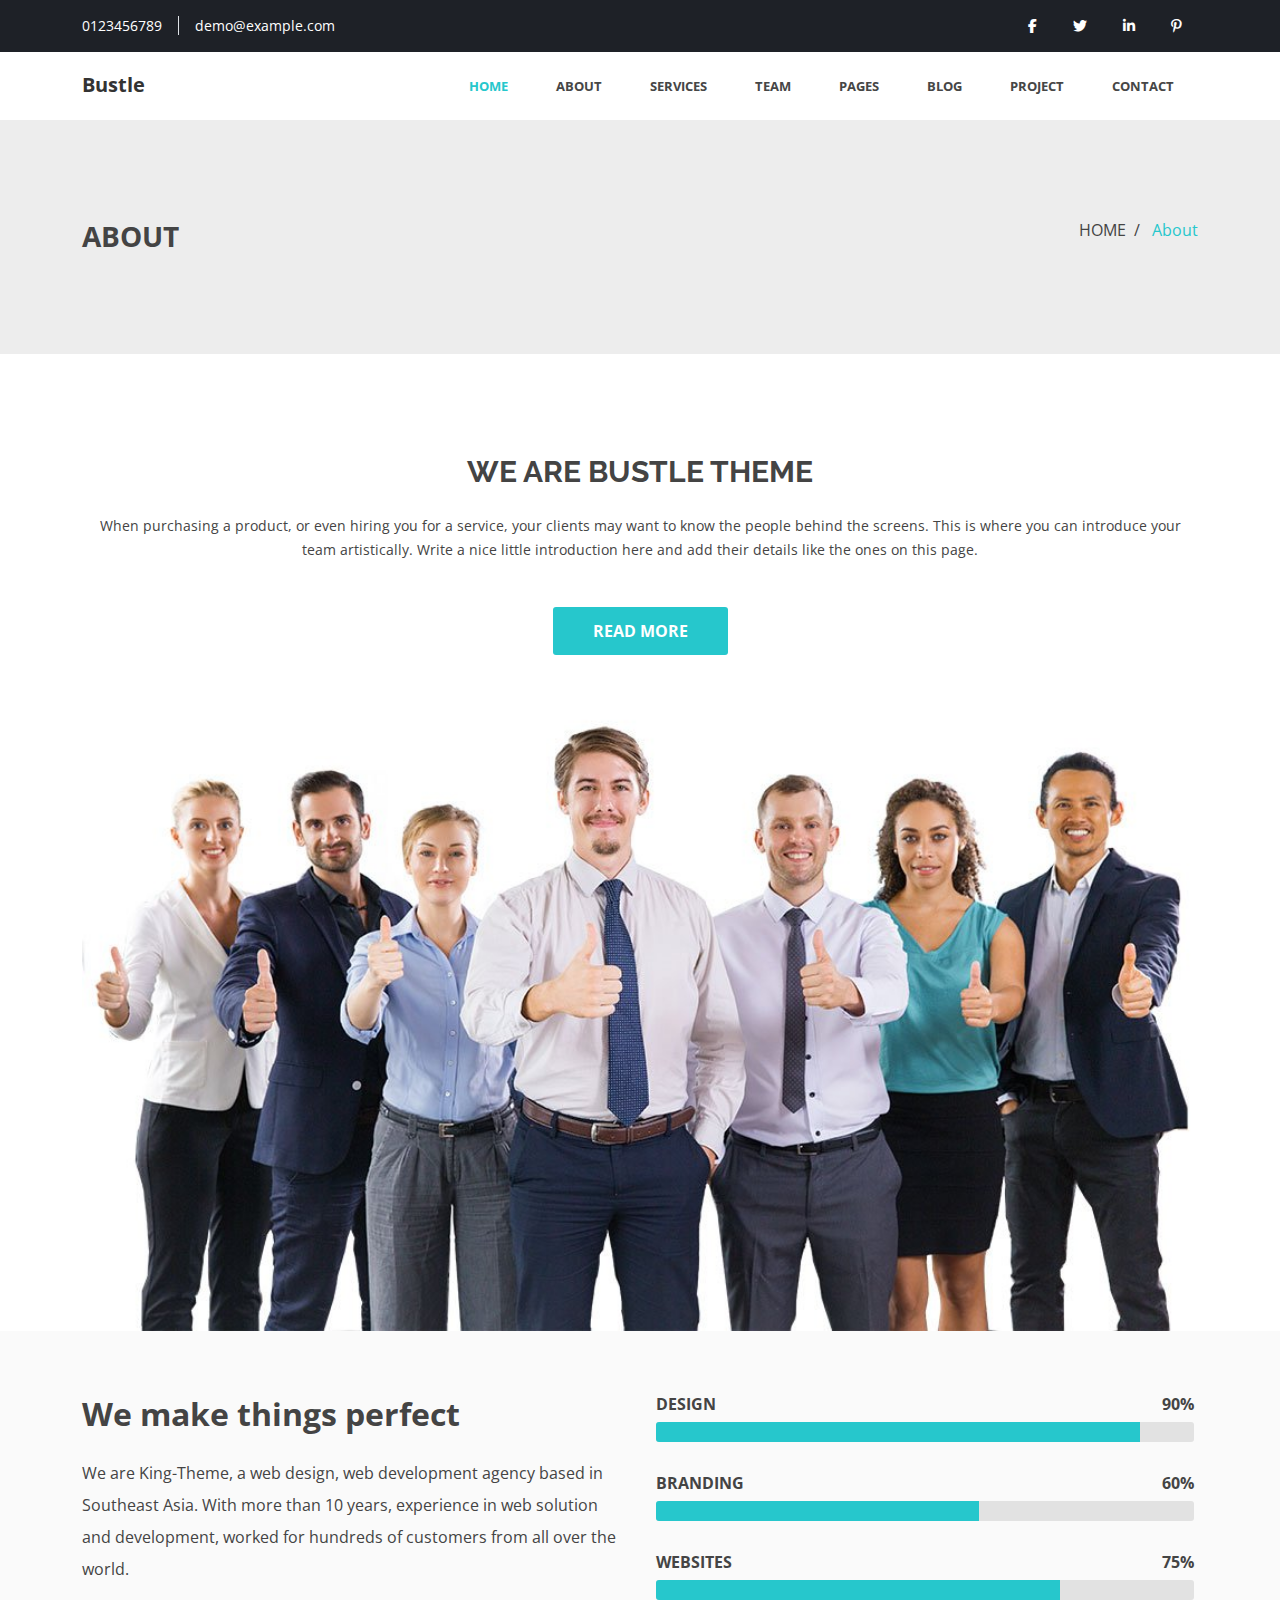
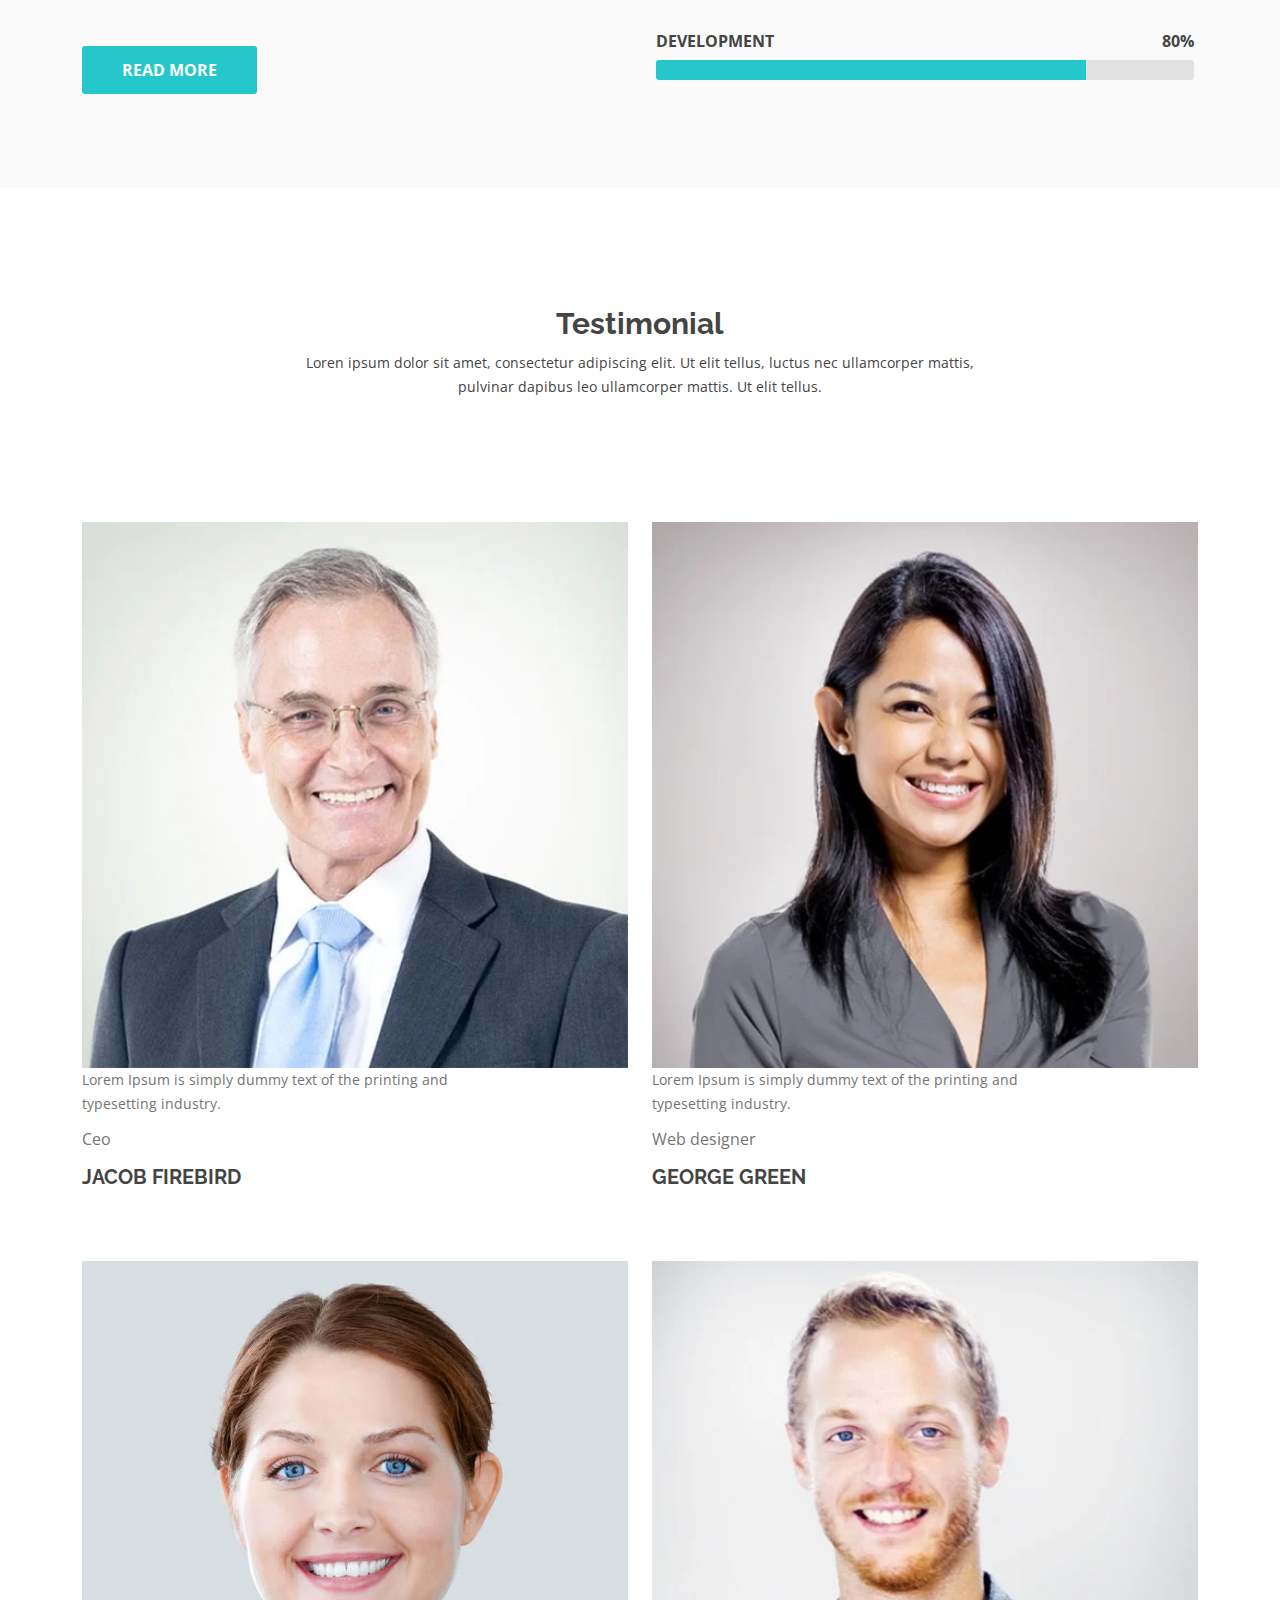
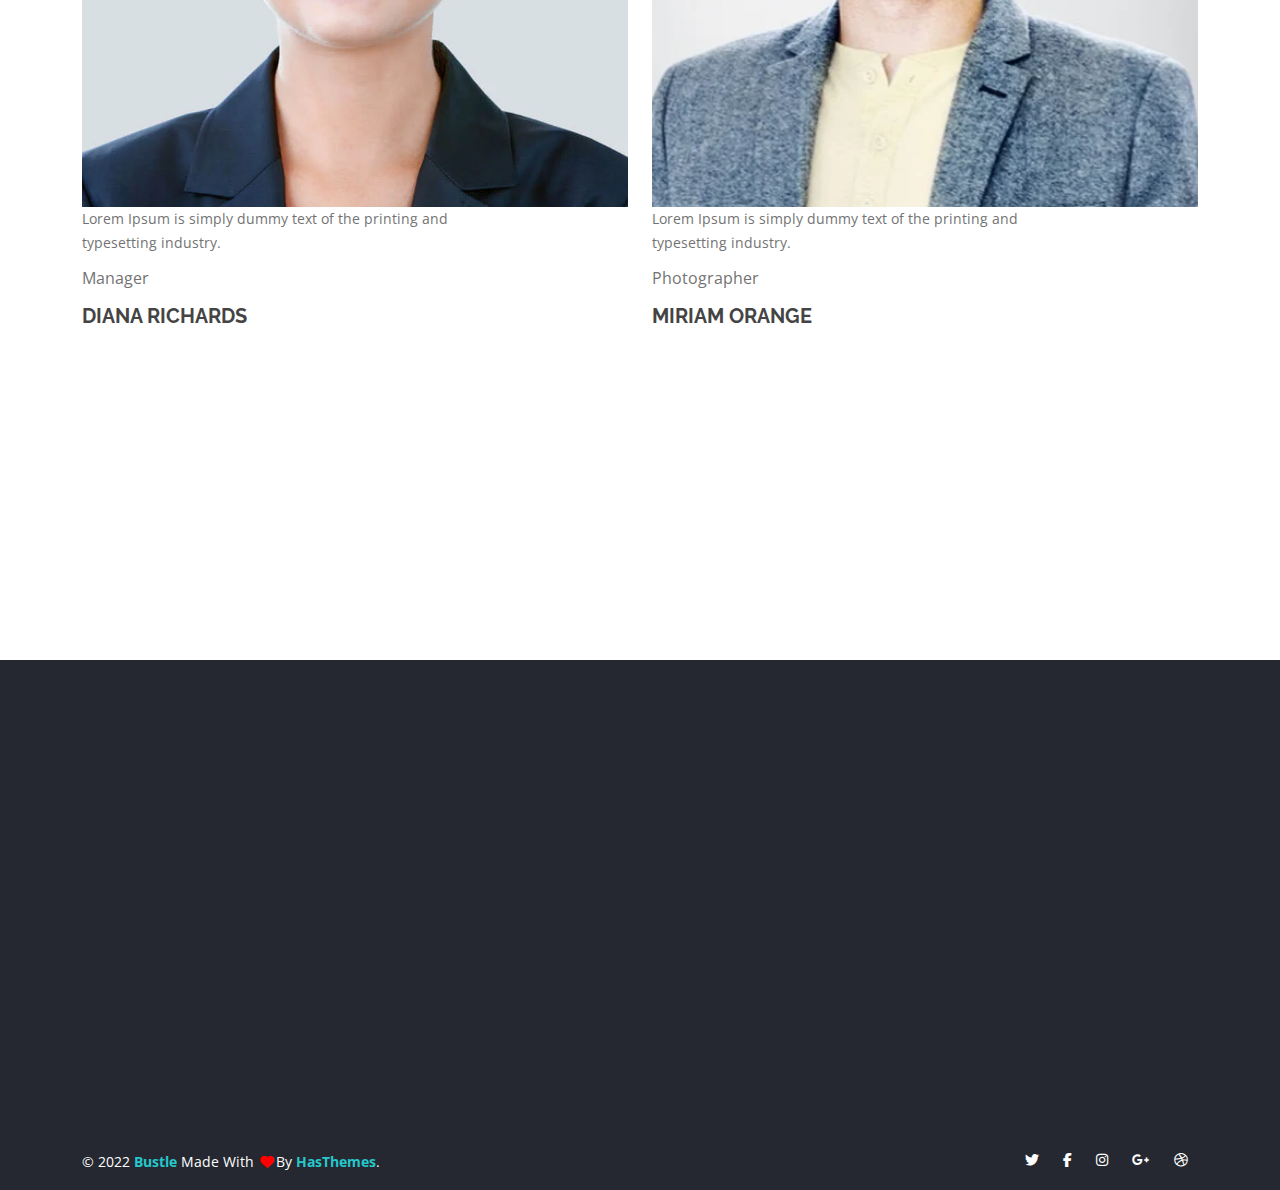
==== abotus.html @ 0d304a51 "project 2" ====
<!DOCTYPE html>
<html lang="en">

<head>
    <meta charset="UTF-8">
    <meta name="viewport" content="width=device-width, initial-scale=1.0">
    <title>About Us</title>

    <!-- https://htmldemo.net/bustle/index.html -->



    <!------------------------ bootstrap css------------------------ -->
    <link rel="stylesheet" href="css/bootstrap.min.css">

    <!-- ----------------------font awsome icon---------------------------- -->
    <link rel="stylesheet" href="css/all.min.css">

    <!------------------------ Custom css------------------------------ -->
    <link rel="stylesheet" href="css/style.css">
    <link rel="stylesheet" href="css/media.css">

    <!----------------------- Fancybox css ------------------------------>
    <link rel="stylesheet" href="css/jquery.fancybox.min.css">


    <!----------------------- Animate css ------------------------------>
    <link rel="stylesheet" href="css/animate.css">

    <!----------------------- Favicon icon ------------------------------>
    <link rel="icon" href="assets/favicon.webp">

    <!------------------------ owl carousel-------------------------- -->
    <link rel="stylesheet" href="css/owl.carousel.min.css">
    <link rel="stylesheet" href="css/owl.theme.default.min.css">


</head>

<body>

    <!-- /* --------------------------------- to top icon start-------------------------------------- */ -->

    <div class="to_top">
        <i class="fa-solid fa-arrow-up"></i>
    </div>

    <!-- /* --------------------------------- to top icon end-------------------------------------- */ -->


    <!------------------------------------------Header---------------------------------------------------->

    <div class="top_info p-3">
        <div class="container">
            <div class="row mb-0 color_text">

                <div class="col d-none d-md-block">
                    <div class="left_info">
                        <ul class="d-inline-flex m-0 p-0">
                            <li><a href="" class="border-end border-opacity-50 pe-3">0123456789</a></li>
                            <li><a href="" class="ps-3">demo@example.com</a></li>
                        </ul>
                    </div>
                </div>

                <div class="col text-md-end text-center ">
                    <div class="right_info">
                        <ul class=" m-0">
                            <li class="d-block">
                                <a href="" class="px-3"><i class="fa-brands fa-facebook-f"></i></a>
                                <a href="" class="px-3"><i class="fa-brands fa-twitter"></i></a>
                                <a href="" class="px-3"><i class="fa-brands fa-linkedin-in"></i></a>
                                <a href="" class="px-3"><i class="fa-brands fa-pinterest-p"></i></a>
                            </li>
                        </ul>
                    </div>
                </div>
            </div>
        </div>
    </div>

    <header class="sticky">
        <div class="container  position-relative ">
            <div class="row justify-content-between align-items-center">

                <div class="col">
                    <div class="logo"><a href="">Bustle</a></div>
                </div>

                <div class="col-auto">
                    <nav>
                        <ul class="d-flex m-0">
                            <li><a href="index.html" class="py-4 px-lg-4 d-md-block d-none px-md-2"
                                    style="color:#26c7cc;">HOME</a></li>
                            <li><a href="abotus.html" class="py-4 px-lg-4 d-md-block d-none px-md-2" id="sank">ABOUT</a>
                            </li>
                            <li><a href="SERVICES.html" class="py-4 px-lg-4 d-md-block d-none px-md-2">SERVICES</a></li>
                            <li><a href="team.html" class="py-4 px-lg-4 d-md-block d-none px-md-2">TEAM</a></li>
                            <li><a href="page.html" class="py-4 px-lg-4 d-md-block d-none px-md-2">PAGES</a></li>
                            <li><a href="blog.html" class="py-4 px-lg-4 d-md-block d-none px-md-2">BLOG</a></li>
                            <li><a href="project.html" class="py-4 px-lg-4 d-md-block d-none px-md-2">PROJECT</a></li>
                            <li><a href="contect.html" class="py-4 px-lg-4 d-md-block d-none px-md-2">CONTACT</a></li>
                        </ul>
                    </nav>
                </div>



                <div class="col-auto d-md-none my-3 ">

                    <div class="icon_header">
                        <i class="fa-solid fa-bars"></i>
                    </div>

                    <ul class="menu_header_sm">
                        <li><a href=""> HOME</a></li>
                        <li><a href="">ABOUT US</a></li>
                        <li><a href="">SERVICES</a></li>
                        <li><a href="">PROJECTS</a></li>
                        <li><a href="">BLOG</a></li>
                        <li><a href="">CONTACTS</a></li>
                    </ul>

                </div>

                <!-- 
                <div class="nav_sm_ds d-lg-none">
                    <div class="icon_header">
                        <i class="fa-solid fa-bars "></i>
                        
                    </div>
                    <ul class="menu_header">
                        <li><a href=""> HOME</a></li>
                        <li><a href="">ABOUT US</a></li>
                        <li><a href="">SERVICES</a></li>
                        <li><a href="">PROJECTS</a></li>
                        <li><a href="">BLOG</a></li>
                        <li><a href="">CONTACTS</a></li>
                    </ul>
                </div> -->

            </div>
        </div>
    </header>




    <!---------------------------------------Abou Us Start---------------------------------------------->

    <section class=" d-block page_name">
        <div class="container d-md-flex text-center justify-content-between">
            <h3 class="mb-0 fw-semibold ">ABOUT</h3>
            <div class="fs-6 mt-3 mt-md-0">
                <a href="index.html " class="me-2">HOME</a>/ <span class="ms-2 ">About</span>
            </div>
        </div>
    </section>


    <!---------------------------------------Abou Us End------------------------------------------------>


    <!---------------------------------------WE ARE BUSTLE THEME Start---------------------------------->

    <section class="spaser d-block">


        <div class="container text-center heading mb-0">
            <div>
                <h1 class="heading titel_h2 mb-4 ">WE ARE BUSTLE THEME</h1>
                <p class="mx-auto margin_bottom mb-0">When purchasing a product, or even hiring you for a service, your
                    clients may want to know the people behind the screens. This is where you can introduce your team
                    artistically. Write a nice little introduction here and add their details like the ones on this
                    page.
                </p>
                <a href="" class="button d-inline-block">READ MORE</a>
            </div>

            <div>
                <img src="assets/35.jpg" alt="" width="100%">
            </div>
        </div>

        <div class="bg_color">

            <div class=" container py-5 ">
                <div class="row my-3">
                    <div class="col-md-6 ">
                        <h2 class="fw-bold mb-4 ">We make things perfect</h2>
                        <p class="fs-6 lh-lg   ">We are King-Theme, a web design, web development agency based
                            in Southeast
                            Asia.
                            With more than 10 years, experience in web solution and development, worked for hundreds of
                            customers from all over the world.
                        </p>
                        <a href="" class="button d-inline-block">READ MORE</a>
                    </div>

                    <div class="col-md-6 px-3">
                        <div>
                            <div class="d-flex justify-content-between font-family ">
                                <h6 class="fw-semibold">DESIGN </h6>
                                <h6 class="fw-semibold">90% </h6>
                            </div>
                            <div>
                                <div class="progress">
                                    <div class="progress_bar" role="progress" aria-valuenow="90" aria-valuemin="0"
                                        aria-valuemax="100" style="width: 90%;"></div>
                                </div>
                            </div>
                        </div>
                        <div>
                            <div class="d-flex justify-content-between font-family ">
                                <h6 class="fw-semibold">BRANDING </h6>
                                <h6 class="fw-semibold">60% </h6>
                            </div>
                            <div>
                                <div class="progress">
                                    <div class="progress_bar" role="progress" aria-valuenow="60" aria-valuemin="0"
                                        aria-valuemax="100" style="width: 60%;"></div>
                                </div>
                            </div>
                        </div>

                        <div>
                            <div class="d-flex justify-content-between font-family ">
                                <h6 class="fw-semibold">WEBSITES </h6>
                                <h6 class="fw-semibold">75% </h6>
                            </div>
                            <div>
                                <div class="progress">
                                    <div class="progress_bar" role="progress" aria-valuenow="75" aria-valuemin="0"
                                        aria-valuemax="100" style="width: 75%;"></div>
                                </div>
                            </div>
                        </div>

                        <div>
                            <div class="d-flex justify-content-between font-family">
                                <h6 class="fw-semibold">DEVELOPMENT </h6>
                                <h6 class="fw-semibold">80% </h6>
                            </div>
                            <div>
                                <div class="progress">
                                    <div class="progress_bar" role="progress" aria-valuenow="80" aria-valuemin="0"
                                        aria-valuemax="100" style="width: 80%;"></div>
                                </div>
                            </div>
                        </div>
                    </div>
                </div>
            </div>




        </div>

    </section>

    <!---------------------------------------WE ARE BUSTLE THEME End------------------------------------>











    <!---------------------------------------Testimonial Start----------------------------------------->

    <section class="py-5 d-block">


        <div class="container text-center heading">
            <div>
                <h1 class="heading titel_h2">Testimonial</h1>
                <p class="mx-auto margin_bottom">Loren ipsum dolor sit amet, consectetur adipiscing elit. Ut elit
                    tellus, luctus nec ullamcorper mattis,<br> pulvinar dapibus leo ullamcorper mattis. Ut elit tellus.
                </p>
            </div>

            <div class="row ">

                <div class="col-md-6 ">
                    <div class="mb-4 ">
                        <div class="img_flot">
                            <img src="assets/asset 19.webp" alt="" class=" flot-start">
                        </div>
                        <div class=" text-start">
                            <p class="mb-0 opacity-75 mt-5 d-block">Lorem Ipsum is simply dummy text of the printing and
                                <br> typesetting industry.
                            </p>
                            <span class="fs-6 fw-medium opacity-75 ">Ceo</span>
                            <h4>JACOB FIREBIRD</h4>
                        </div>
                    </div>
                </div>
                <div class="col-md-6 ">
                    <div class="mb-4 ">
                        <div class="img_flot">
                            <img src="assets/asset 20.webp" alt="" class=" flot-start">
                        </div>
                        <div class=" text-start">
                            <p class="mb-0 opacity-75 mt-5 d-block">Lorem Ipsum is simply dummy text of the printing and
                                <br> typesetting industry.
                            </p>
                            <span class="fs-6 fw-medium opacity-75 ">Web designer</span>
                            <h4>GEORGE GREEN</h4>
                        </div>
                    </div>
                </div>
                <div class="col-md-6 ">
                    <div class="mb-4 ">
                        <div class="img_flot">
                            <img src="assets/asset 21.webp" alt="" class=" flot-start">
                        </div>
                        <div class=" text-start">
                            <p class="mb-0 opacity-75 mt-5 d-block">Lorem Ipsum is simply dummy text of the printing and
                                <br>typesetting industry.
                            </p>
                            <span class="fs-6 fw-medium opacity-75">Manager</span>
                            <h4>DIANA RICHARDS</h4>
                        </div>
                    </div>
                </div>
                <div class="col-md-6 ">
                    <div class="mb-4 ">
                        <div class="img_flot">
                            <img src="assets/asset 22.webp" alt="" class=" flot-start">
                        </div>
                        <div class=" text-start">
                            <p class="mb-0 opacity-75 mt-5 d-block">Lorem Ipsum is simply dummy text of the printing and
                                <br> typesetting industry.
                            </p>
                            <span class="fs-6 fw-medium opacity-75">Photographer</span>
                            <h4>MIRIAM ORANGE</h4>
                        </div>
                    </div>
                </div>

            </div>
        </div>

    </section>

    <!-- -----------------------------------Testimonial End------------------------------------- -->






    <!-- -----------------------------------Slider Start----------------------------------- -->

    <section class="spaser d-block bg_color wow slideInLeft">
        <div class="container text-center ">
            <div class="">
                <div class="owl-carousel " id="slide_2">
                    <div class="testimonial_slider">
                        <a href="">
                            <img src="assets/asset 27.webp" alt="">
                        </a>
                    </div>
                    <div class="testimonial_slider">
                        <a href="">
                            <img src="assets/asset 28.webp" alt="">
                        </a>
                    </div>
                    <div class="testimonial_slider">
                        <a href="">
                            <img src="assets/asset 27.webp" alt="">
                        </a>
                    </div>
                    <div class="testimonial_slider">
                        <a href="">
                            <img src="assets/asset 26.webp" alt="">
                        </a>
                    </div>
                    <div class="testimonial_slider">
                        <a href="">
                            <img src="assets/asset 27.webp" alt="">
                        </a>
                    </div>
                    <div class="testimonial_slider">
                        <a href="">
                            <img src="assets/asset 26.webp" alt="">
                        </a>
                    </div>
                </div>
            </div>
        </div>
    </section>

    <!-- -----------------------------------Slider End------------------------------------- -->

    <!-- -----------------------------------Footer Start----------------------------------- -->

    <section class="spaser footer_color">
        <div class="container">
            <div class="row">
                <div class="col-md-4 col-lg-3 wow fadeInUp" data-wow-duration="0.5s">
                    <div class="mb-4">
                        <a href=""><img src="assets/asset 29.webp" alt=""></a>
                    </div>
                    <p>
                        Lorem ipsum dolor sit amet, consectetuer adipiscing elit, sed diam nonummy nibh euismod
                        tincidunt ut laoreet dolore magna aliquam erat volutpat. Ut wisi enim ad minim veniam
                    </p>
                    <div class="d-flex mb-3">
                        <div class="icon_footer">
                            <i class="fa-brands fa-facebook-f"></i>
                        </div>
                        <div class="icon_footer">
                            <i class="fa-brands fa-google-plus-g"></i>
                        </div>
                        <div class="icon_footer">
                            <i class="fa-brands fa-twitter"></i>
                        </div>
                        <div class="icon_footer">
                            <i class="fa-solid fa-rss"></i>
                        </div>
                        <div class="icon_footer">
                            <i class="fa-brands fa-linkedin-in"></i>
                        </div>
                    </div>
                </div>

                <div class="col-md-4 col-lg-3 wow fadeInUp" data-wow-duration="1s">
                    <h4 class="mb-4 mt-0">CUSTOM LINKS</h4>
                    <ul class="text-start p-0 footer_ul">
                        <li><a href="">Home</a></li>
                        <li><a href="">My account</a></li>
                        <li><a href="">Checkout</a></li>
                        <li><a href="">Cart</a></li>
                        <li><a href="">Shop</a></li>
                        <li><a href="">Wishlist</a></li>
                    </ul>
                </div>

                <div class="col-md-4 col-lg-3 wow fadeInUp" data-wow-duration="1.5s">
                    <h4 class="mb-4 mt-0">CUSTOM LINKS</h4>
                    <div class="footer_item">
                        <div class="footer_img me-3">
                            <a href="">
                                <img src="assets/asset 30.webp" alt="">
                            </a>
                        </div>
                        <div class="footer-text">
                            <h6><a href="">Fiant Sollemnes</a></h6>
                            <p class="mb-1">Post Bya <a href="" class="opacity-25 ms-1">bustle</a></p>
                            <p class="mb-1">Mrs. Darling</p>
                        </div>
                    </div>
                    <div class="footer_item">
                        <div class="footer_img me-3">
                            <a href="">
                                <img src="assets/asset 31.webp" alt="">
                            </a>
                        </div>
                        <div class="footer-text">
                            <h6><a href="">Recent Posts</a></h6>
                            <p class="mb-1">Post Bya <a href="" class="opacity-25 ms-1">bustle</a></p>
                            <p class="mb-1">Lorem ipsum</p>
                        </div>
                    </div>
                </div>

                <div class="col-md-4 col-lg-3 wow fadeInUp" data-wow-duration="2s">
                    <h4 class="mb-4 mt-0">NEWSLETTER</h4>
                    <div>
                        <p>Lorem ipsum dolor sit amet, consectetuer adipiscing elit, sed diam nonummy nibh euismod
                            tincidunt ut laoreet dolore</p>
                        <form action="">
                            <label for="" class="fw-bold fs-lg mb-2">Email address:</label>
                            <input type="email" placeholder="your email address"
                                class="d-block w-100 p-3 rounded-2 mb-3">
                            <button class="sign_up"> SIGN <span class="snaket_1">UP</span></button>
                        </form>
                    </div>
                </div>

            </div>
        </div>
    </section>

    <section class="py-3 footer_color">
        <div class="footer_bottom">
            <div class="container">
                <div class="row ">
                    <div class="col-md-6 text-md-start text-center">
                        <p class="mb-0">© 2022 <b style="color: #26c7cc;">Bustle</b> Made With
                            <i class="fa-solid fa-heart" style="color: red; margin: 0px 2px;"></i>By
                            <a href=""><b style="color: #26c7cc;">HasThemes</b></a>.
                        </p>
                    </div>
                    <div class="col-md-6 text-md-end text-center">
                        <a href="" class="footer_bottom_icon"><i class="fa-brands fa-twitter"></i></a>
                        <a href="" class="footer_bottom_icon"><i class="fa-brands fa-facebook-f"></i></a>
                        <a href="" class="footer_bottom_icon"><i class="fa-brands fa-instagram"></i></a>
                        <a href="" class="footer_bottom_icon"><i class="fa-brands fa-google-plus-g"></i></a>
                        <a href="" class="footer_bottom_icon"><i class="fa-brands fa-dribbble"></i></a>
                    </div>
                </div>
            </div>
        </div>
    </section>

    <!-- -----------------------------------Footer End------------------------------------- -->








    <script src="js/jquery-3.7.1.min.js"></script>
    <script src="js/bootstrap.bundle.min.js"></script>
    <script src="js/wow.min.js"></script>

    <script src="js/owl.carousel.min.js"></script>

    <script src="js/jquery.fancybox.min.js"></script>




    <script>
        $(document).ready(function () {
            $("#slide_2").owlCarousel({

                margin: 15,
                loop: true,

                responsive: {
                    0: {
                        items: 1,

                    },
                    576: {
                        items: 2,


                    },
                    768: {
                        items: 3,
                    },
                    1000: {
                        items: 5,

                    }
                }

            });

            $("#owl-10 ").owlCarousel({
                margin: 0,
                loop: true,
                items: 1,
            });




            //  -----------------------end to top move-------------------------

            var btn = $('.to_top');

            $(window).scroll(function () {
                if ($(window).scrollTop() > 300) {
                    btn.addClass('show');
                } else {
                    btn.removeClass('show');
                }
            });

            btn.on('click', function (e) {
                e.preventDefault();
                $('html, body').animate({ scrollTop: 0 }, '300');
            });

            //  -----------------------end to top move-------------------------



            //    ------------------------slide fix start-----------------------         

            $(window).scroll(function () {
                var sticky = $('.sticky'),
                    scroll = $(window).scrollTop();

                if (scroll >= 100) {
                    sticky.addClass('fixed');
                }
                else {
                    sticky.removeClass('fixed');
                }
            });

            //    ------------------------slide fix end-----------------------    






            var a = 0;
            $(window).scroll(function () {
                var oTop = $("#counter-box").offset().top - window.innerHeight;
                if (a == 0 && $(window).scrollTop() > oTop) {
                    $(".counter").each(function () {
                        var $this = $(this),
                            countTo = $this.attr("data-number");
                        $({
                            countNum: $this.text()
                        }).animate(
                            {
                                countNum: countTo
                            },

                            {
                                duration: 850,
                                easing: "swing",
                                step: function () {
                                    //$this.text(Math.ceil(this.countNum));
                                    $this.text(
                                        Math.ceil(this.countNum).toLocaleString("en")
                                    );
                                },
                                complete: function () {
                                    $this.text(
                                        Math.ceil(this.countNum).toLocaleString("en")
                                    );
                                    //alert('finished');
                                }
                            }
                        );
                    });
                    a = 1;
                }
            });

            new WOW().init();


            // AOS.init();

            $("a.grouo_1").fancybox({
                'transitionIn': 'elastic',
                'transitionOut': 'elastic',
                'speedIn': 600,
                'speedOut': 200,
                'overlayShow': false
            });



            $(".menu_header_sm").slideUp("slow");
            $(".icon_header").click(function () {
                $(".menu_header_sm").slideToggle("slow");
                $(this).find('i').toggleClass('fa-bars fa-times');
            });




        });
    </script>








</body>

</html>
---- css/style.css ----
/* https://htmldemo.net/bustle/index.html */


/* open-sans-300 - latin */
@font-face {
  font-display: swap; /* Check https://developer.mozilla.org/en-US/docs/Web/CSS/@font-face/font-display for other options. */
  font-family: 'Open Sans';
  font-style: normal;
  font-weight: 300;
  src: url('../fonts/open-sans-v36-latin-300.woff2') format('woff2'); /* Chrome 36+, Opera 23+, Firefox 39+, Safari 12+, iOS 10+ */
}
/* open-sans-regular - latin */
@font-face {
  font-display: swap; /* Check https://developer.mozilla.org/en-US/docs/Web/CSS/@font-face/font-display for other options. */
  font-family: 'Open Sans';
  font-style: normal;
  font-weight: 400;
  src: url('../fonts/open-sans-v36-latin-regular.woff2') format('woff2'); /* Chrome 36+, Opera 23+, Firefox 39+, Safari 12+, iOS 10+ */
}
/* open-sans-700 - latin */
@font-face {
  font-display: swap; /* Check https://developer.mozilla.org/en-US/docs/Web/CSS/@font-face/font-display for other options. */
  font-family: 'Open Sans';
  font-style: normal;
  font-weight: 700;
  src: url('../fonts/open-sans-v36-latin-700.woff2') format('woff2'); /* Chrome 36+, Opera 23+, Firefox 39+, Safari 12+, iOS 10+ */
}

 /* raleway-100 - latin */
@font-face {
  font-display: swap; /* Check https://developer.mozilla.org/en-US/docs/Web/CSS/@font-face/font-display for other options. */
  font-family: 'Raleway';
  font-style: normal;
  font-weight: 100;
  src: url('../fonts/raleway-v29-latin-100.woff2') format('woff2'); /* Chrome 36+, Opera 23+, Firefox 39+, Safari 12+, iOS 10+ */
}
/* raleway-regular - latin */
@font-face {
  font-display: swap; /* Check https://developer.mozilla.org/en-US/docs/Web/CSS/@font-face/font-display for other options. */
  font-family: 'Raleway';
  font-style: normal;
  font-weight: 400;
  src: url('../fonts/raleway-v29-latin-regular.woff2') format('woff2'); /* Chrome 36+, Opera 23+, Firefox 39+, Safari 12+, iOS 10+ */
}
/* raleway-700 - latin */
@font-face {
  font-display: swap; /* Check https://developer.mozilla.org/en-US/docs/Web/CSS/@font-face/font-display for other options. */
  font-family: 'Raleway';
  font-style: normal;
  font-weight: 700;
  src: url('../fonts/raleway-v29-latin-700.woff2') format('woff2'); /* Chrome 36+, Opera 23+, Firefox 39+, Safari 12+, iOS 10+ */
}


*{
  margin: 0;
  padding: 0;
}

:root{
  --open-sans:'Open Sans';
  --raleway:'Raleway';
  --color:#26c7cc;
  --white:#ffffff;
  --text-color:#444444;
}

.font-Raleway{
  font-family: 'Raleway';
}

ul{
  list-style: none;
}

a
{
  color: inherit;
  text-decoration: none;
}

h1{
  font-family: var(--raleway);
}
p{
  font-size: 14px;
  line-height: 24px;
  font-weight: normal;
}

body{
  font-family: var(--open-sans);
  font-weight: 300;
  color: var(--text-color);
  font-size: 14px;
  line-height: 20px;
  background-color: #ffffff;
  font-weight: 400;
  color: #444444;
}

.top_info{
  background-color: #1e2127!important;
  
}

.left_info ul li a:hover{
  color: var(--color);
  transition: 1s;
}

.right_info ul li a:hover{
  color: var(--color);
  transition: 1s;
}

header{
  color: #464646;
}

.titel_h3{
  font-size: 37px;
}

nav{
  font-weight: 900;
  font-size: 13px;
}

nav ul li a:hover{
  color: var(--color);
  transition: 0.5s;
}

.logo a{
  font-size: 20px;
  font-weight: 700;
  color: #333333;
}

.spaser{
  padding: 100px 0px 70px 0px ;
}

.color_text{
  color: #ffffff;
}

.margin_bottom{
  margin-bottom: 75px;
}

.bg_color{
  background-color: #fafafa;
}


.button{
  background-color: var(--color);
  padding: 14px 40px;
  font-size: 16px;
  font-weight: 600;
  transition: all 0.3s ease 0s;
  margin: 45px 0px 30px 0px;
  border-radius: 3px;
  color: var(--white);
     &:hover{
        background-color: var(--text-color);
        color: var(--white);
     }
}




 /*-------------------------------page name section Start-----------------------------------  */

.page_name{
  background-color: #ededed;
  padding: 100PX 15PX;
}

.page_name div span{
  color: var(--color);
}

.page_name div a:hover{
  color: var(--color);
  transition: 0.2s linear;
}

/*-------------------------------page name section End-----------------------------------  */



/* --------------------------------- to top icon start-------------------------------------- */


.to_top{
  position: fixed;
  bottom: 25px;
  right: 25px;
  height: 50px;
  width: 50px;
  background-color: var(--color);
  color: white;
  z-index: 999;
  border-radius: 50%;
  display: flex;
  align-items: center;
  justify-content: center;
  cursor: pointer;
  opacity: 0;
}

.to_top.show {
  opacity: 1;
  visibility: visible;
}

/* --------------------------------- to top icon end-------------------------------------- */


/* -------------------------------header section start------------------------------------------- */

.fixed {
  position: fixed;
  top:0; left:0;
  width: 100%; 
  background-color: #f7f9ff;
  z-index: 999;
  box-shadow: 0 5px 10px rgba(0, 0, 0, 0.1);
  transition: .3s;
}


.menu_header_sm{
  position: absolute;
  /* top: 60px; */
  left: 0;
  width: 100%;
  z-index: 999;
  background-color: #fff;
}
 
.menu_header_sm li{
  padding: 10px 10px;
}
 

 


/* -------------------------------header section end--------------------------------------------- */



/* ----------------------------Slider Section Start-------------------------------- */

.slider{
  background-image: url(../assets/asset\ 32.webp);
  height: 100vh;  
  background-size: cover;
  background-position: center;
  position: relative;
  
}

.slider::before{
  content: "";
  position: absolute;
  top: 0;
  left: 0;
  height: 100%;
  width: 100%;
  background-color: rgba(0,0, 0, 0.45);
  /* padding: 250px 0px; */
  z-index: 0;
}

.slider_conatine{
  position: absolute;
  top: 55%;
  left: 50%;
  transform: translate(-50%, -50%);
  z-index: 1;
   width: 100%;
}

/* 
.slider_heading{
  align-items: end;

  justify-content: space-around;
  flex-direction: column-reverse;
  align-items: ;
  
} */


.get_btn{
  padding: 12px 45px;
  background-color: #26c7cc;
  display: inline-block;
  border-radius: 40px;
  font-size: 16px;
  margin-top: 15px;

}

/* ----------------------------Slider Section End-------------------------------- */


/* ----------------------------Who We Are Section Start-------------------------------- */

.heading{
  font-size: 50px;
  font-weight: 800;
  margin-bottom: 9px;
}

.img_box_size{
  width: 40px;
}

.h2_small{
  margin: 22px 0px 16px;
  text-transform: uppercase;
  font-size: 18px;
  font-weight: 700;
}

/* ----------------------------Who We Are Section End-------------------------------- */

/* <!-- -----------------------------------Recent Works start----------------------------------- --> */

h4{
  font-size: 20px;
  font-weight: 700;
  margin-bottom: 13px;
  margin-top: 16px;
  font-family: var(--raleway);
}

/* <!-- -----------------------------------Recent Works end----------------------------------- --> */


/* <!-- -----------------------------------Meet Our Team Start----------------------------------- --> */

.card-icon{
  color: #686868;
}

.card-icon a{
  display: inline-block;
  width: 40px;
  height: 40px;
  background-color: #eeeeee;
  border-radius: 50%;
  margin: 0px 5px 24px;

}

.card-icon a i{
  font-size: 20px;
 line-height: 0px;
 
}

.meet_card{
  background-color: #ffffff;
  transition: .3s ease;
}

.meet_card:hover{
  box-shadow: 0px 4px 10px rgba(0,0, 0, 0.4);
  transform: translateY(-10px);
}

.card-icon a:hover{
  background-color: #26c7cc;
  color: #ffffff;
  transition: 0.2s;
}






/* <!-- -----------------------------------Meet Our Team End------------------------------------- --> */


/* <!-- -----------------------------------Testimonial Start------------------------------------- --> */


.img_flot img{
   float: left;
   width: 31%;
   padding-right: 20px;
}

.parallax::before{
  content: "";
  position: absolute;
  top: 0;
  left: 0;
  background-color:#fafafa;
  height: 100%;
  width: 100%;
  opacity: 0.7;
  z-index: 0;
}

.parallax{
  background-image: url(../assets/asset\ 34.webp);
  object-fit: cover;
  
  overflow: hidden;
  position: relative;
  background-attachment: fixed;
  padding: 80px 0px 70px 0px;
  background-position: center center;
  background-size: cover;
}

.testimonial_icon{
  font-size: 45px;
  color: #6d6d6d;
  margin-bottom: 11px
}

.counter{
  font-size: 50px;
  font-weight: bold;
  line-height: 50px;
  margin-bottom: 10px;
  color: #39434a;
}

/* <!-- -----------------------------------Testimonial End--------------------------------------- --> */

/* <!-- -----------------------------------Latest Blog Start----------------------------------- --> */

.blog_content{
  padding: 26px;
  box-shadow: 0 1px 4px 0 rgba(0, 0, 0, 0.14);
}
.blog_content h2 a{
  color: #272727;
  transition: 0.3s;
  font-size: 18px;
  font-weight: 700;
  font-family: var(--raleway);
}

.blog_content{
  font-size: 12px;
  color: #666666;
  font-weight: 400;
}

.latest_blog_img img{
  object-fit: cover;
  background-size: cover;
  width: 100%;
}

.latest_content p{
  font-size: 15px;
}

.blog_content h2 > a:hover{
   color: #26C7CC;
}

.latest_blog_img{
  position: relative;
}

.latest_blog_img a::before{
   content: "";
   width: 100%;
   height: 100%;
   position: absolute;
   top: 0;
   left: 0;
   background-color: #B3BCBE;
   transition: 0.3s;
   opacity: 0;
}

.latest_blog_img:hover a::before{
  opacity: 0.5;
}


/* -----------blog_page Start------------------- */

.blog_page_img:hover a::before{
  background-color: black;
  opacity: 0.4;
}

.blog_page_input{
  border: 2px solid rgba(47, 46, 46, 0.1);
  padding: 9px 12px;
  margin: 5px 0px 0px 0px;
  width: 100%;
 
}

.blog_page_a{
  background-color: var(--color);
  display: inline-block;
  padding: 10px 25px;
  font-size: 18px ;
  margin-left: -5px;
 font-weight: 600;
  position: absolute;
  bottom: 1px;
  right: 0;
  color: var(--white);
  transition: 0.3s linear ;
   &:hover{
    background-color: var(--text-color);
   }
}

.blog_right_a li{
   padding: 10px 0px;
   border-bottom: 1px solid rgba(128, 128, 128, 0.15);
}

.blog_right_a li a{
  display: block;
  transition: 0.1s ease-in;
    &:hover{
      color: var(--color);
    }
}

.blog_page_btn a{
    display: inline-block;
    padding: 7px 12px ;
    margin: 0px 7px 12px 0px;
    border: 1px solid rgba(128, 128, 128, 0.4);
    transition: 0.2s;
      &:hover{
       
        background-color: var(--color);
        color: var(--white);
      }
}

.blog_page_more_op{
  font-size: 16px;
  text-align: left;
  margin-top: 10px;
  margin-left: -12px;
}

.blog_page_more_op a{
  padding: 12px 15px!important;
  color: var(--color);
  border: 1px solid rgba(128, 128, 128, 0.4);
    &:hover{
      background-color: var(--color);
      color: var(--white);
    }
}

.blog_box1_bg_color{
  color: var(--white)!important;
  background-color: var(--color);
  cursor: no-drop;
}
/* ---------------------------------blog_page end-------------------------- */

/* <!-- -----------------------------------------------------------------------Latest Blog End------------------------------------------------------------------------------------ --> */


/* <!-- -----------------------------------------------------------------------Slider Start------------------------------------------------------------------------------ --> */

.testimonial_slider a{
  padding: 20px 35px;
  border: 1px solid #999999;

}

.testimonial_slider{
  display: flex;
  width: 100%;
  padding: 0px 20px;
  justify-content: center;
}


/* <!-- -----------------------------------Slider End------------------------------------- --> */


/* <!-- -----------------------------------Footer Start----------------------------------- --> */



.footer_color{
  background-color: #252830;
  color: #ffffff;
}

.icon_footer{
  width: 30PX;
  height: 30px;
  border: 1px solid #ffffff;
  border-radius: 50%;
  text-align: center;
  line-height: 30PX;
  transition: 0.3s;
  margin: 0px 5px;
}

.icon_footer:hover{
   color: #26C7CC;
   border-color: #26C7CC;
}

.footer_ul li{
  padding-bottom: 10px;
  border-bottom: 0.5px solid #666;
  margin: 0px 5px 10px 0px ;
}

.footer_ul li a:hover{
  color: #26C7CC;
  transition: 0.3s;
}

.footer_item{
  margin-bottom: 40px;
}

.footer-text h6 {
  font-size: 18px;
  font-weight: 700;
  margin-bottom: 5px;
  text-transform: capitalize;
}

.footer_img{
  float: left;
}

.footer_img a img{
  width: 80px;
}

input:focus{
  outline: none;
}

.sign_up{
  padding: 12px 40px ;
  font-weight: 900;
  background-color: #26C7CC;
  border-radius: 5px;
  color: #ffffff;
  letter-spacing: 1px;
  border: none;
  transition: 0.3s;

}

.sign_up:hover{
  background-color: #414349;
}

.footer_bottom_icon{
  padding: 0px 10px ;
  transition: 0.3s;
  color: #ffffff;
}

.footer_bottom_icon:hover{
  color: #26C7CC;
}

/* <!-- -----------------------------------Footer Eand----------------------------------- --> */


/* <!---------------------------------------WE ARE BUSTLE THEME Start----------------------------------> */

.progress{
  background-color: #E2E2E2;
  border-radius: 3px;
  height: 20px;
  margin-bottom: 32px;
}

.progress_bar{
  background-color: var(--color);
}

/* <!---------------------------------------WE ARE BUSTLE THEME End------------------------------------> */

/* <!-- -----------------------------------premiume card Start--------------------------------------------- --> */

.primeume_card{
  border: 1px solid hsl(180, 2%, 91%);
}

.primeume_card i{
  font-size: 80px;
  padding-bottom: 25px;
}

.primeume_card div span:nth-child(2){
  font-size: 64px;
  color: hsl(0, 0%, 20%);
  font-weight: semibold;
}
.primeume_card div span:nth-child(1){
  font-size: 28px;
  color: #999999;
}
.primeume_card div span:nth-child(3){
  font-size: 16px;
  color: #999999;
}
.primeume_card div {
  padding: 40px 0px 28px 0px ;
  background-color: hsl(0, 0%, 94%);
  transition: 0.3s ease-in-out;
}
.primeume_card:hover div{
  color: var(--white);
  background-color: var(--color);
}

.primeume_card:hover div>span{
  color: var(--white);
}

.primeume_card ul li{
  padding: 8px 0px;
  font-size: 14px;
  color: hsl(0, 0%, 60%);
}

.primeume_card a{
  padding: 13px 31px ;
  margin: 10px 0px 34px 0px ;
  background-color: hsl(0, 0%, 94%);
  display: inline-block;
  border-radius: 330px;
  font-weight: 700;
  font-size: 14px;
  transition: 0.3s all;
    &:hover{
      color: var(--white);
      background-color: var(--color);
    }
}

.bpremium_bg div{
  background-color: var(--color);
}
.bpremium_bg div span{
  color: var(--white)!important;
}


/* <!-- -----------------------------------premiume card End----------------------------------------------- --> */

/* -----------------------------------------Contect Page Start------------------------------------------------- */

/* <!-- -----------------------------------GET IN TOUCH  Start----------------------------------------------- --> */

.get_in_touch_card_main_section{
  background-color: #f5f5f5;
}

.get_in_touch_card div i{
   background-color: var(--color);
   color: var(--white);
   font-size: 35px;
   line-height: 80px;
   border-radius: 50%;
   height: 80px;
   width: 80px;
   transition: 0.2s;
}

.get_in_touch_card h2{
  font-size: 18px;
  font-weight: 600;
  margin: 20px 0px 15px 0px;
}

.get_in_touch_card:hover div i{
  color: var(--color);
  background-color: var(--white)!important;
  border: 1px solid var(--color);
}

/* <!-- -----------------------------------GET IN TOUCH End------------------------------------------------- --> */


/* <!-- -----------------------------------QUICK CONTACT Star------------------------------------------------- --> */

.quick_contect_page input{
  display: block;
  padding: 5px 2px 5px 10px;
  font-size: 12px;
  width: 100%;
  margin-bottom: 15px;
}

.quick_contect_page textarea{
  font-size: 12px;
  width: 100%;
}

.quick_contect_page div{
  background-color: var(--color);
  font-size: 15px ;
  margin-top: 15px;
  padding: 11px;
  border-radius: 3px;
  color: var(--white);
  transition: 0.3s;
    &:hover{
      background-color: var(--text-color);
    }
}

/* <!-- -----------------------------------QUICK CONTACT End-------------------------------------------------- --> */




/* -----------------------------------------Contect Page End--------------------------------------------------- */
---- css/media.css ----
@media only screen and  (min-width: 767px) {
    
    .titel_h2{
        font-size: 30px;
    }

    .top_slide_section p{
        width: 55% !important;
        font-size: 20px !important;
    }

    .img_flot img{
        float: left;
        width: 100%;
        padding-right: 0px;
     }
}
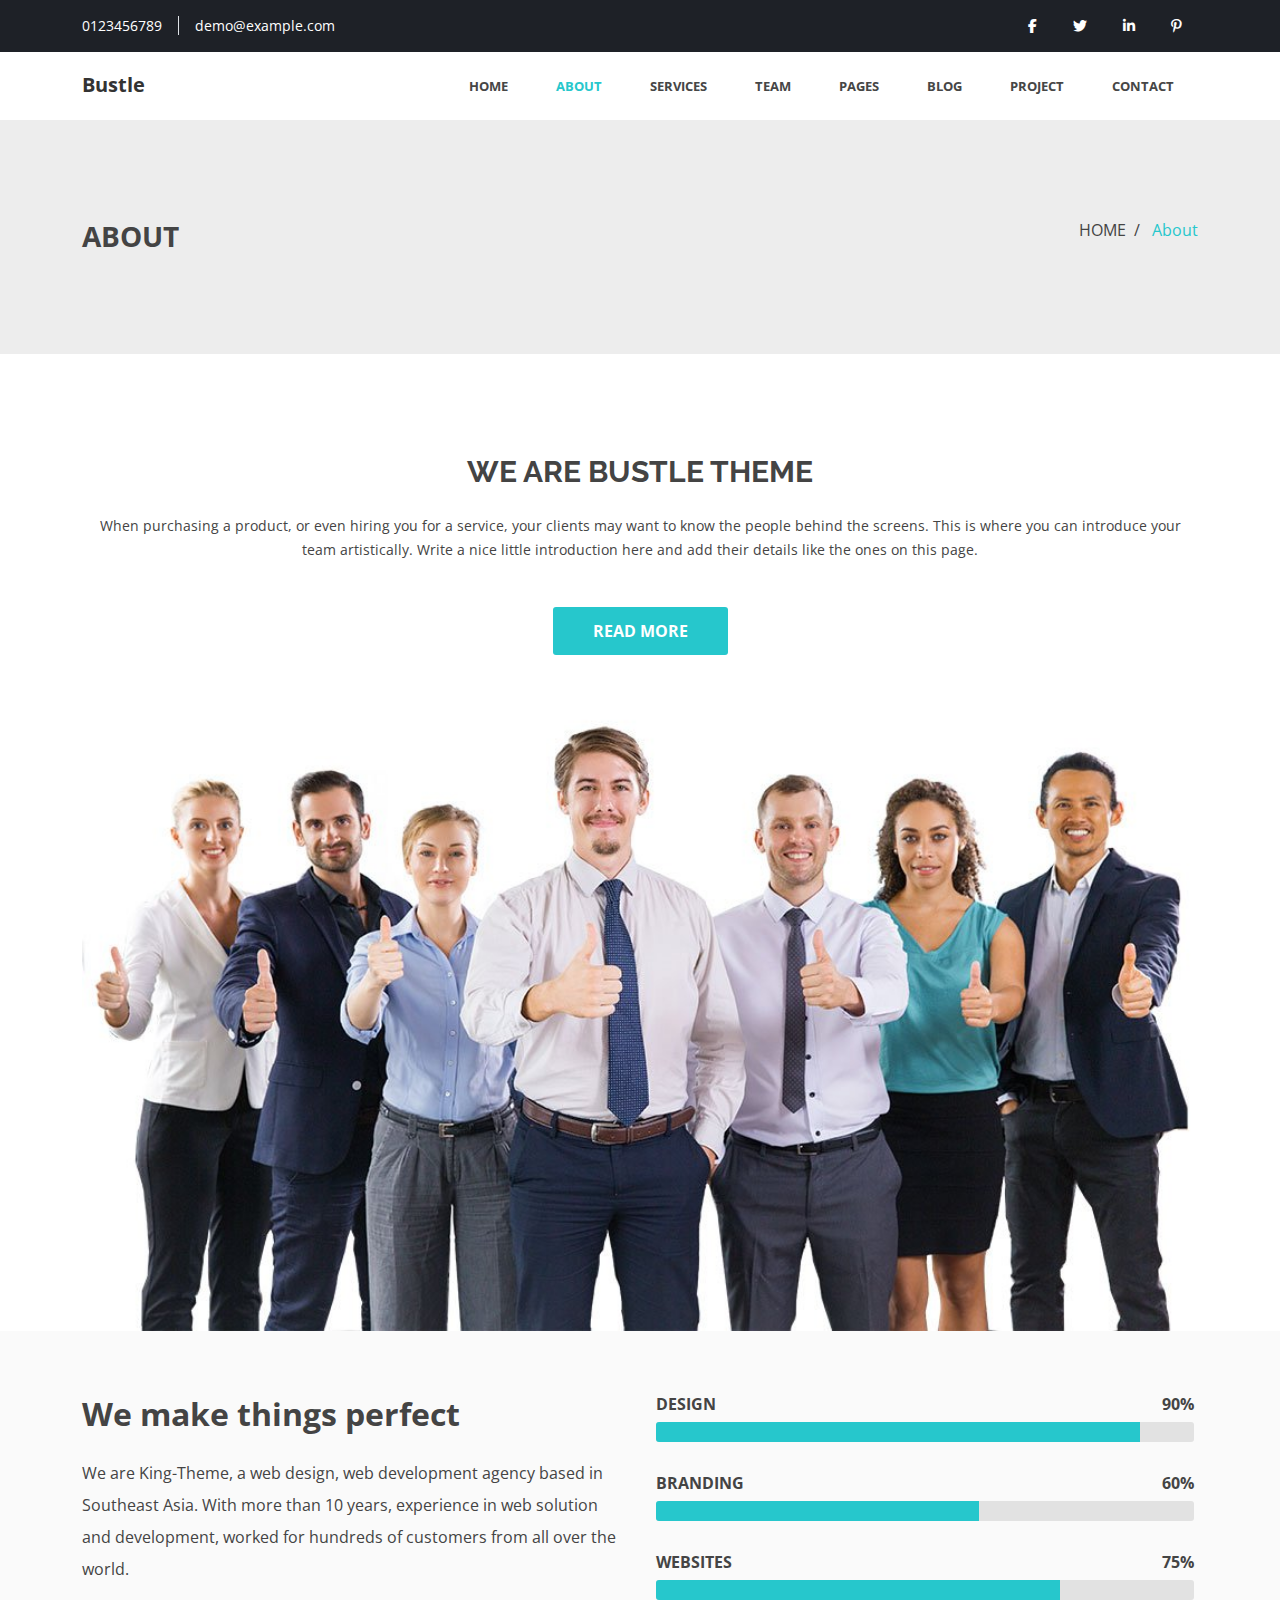
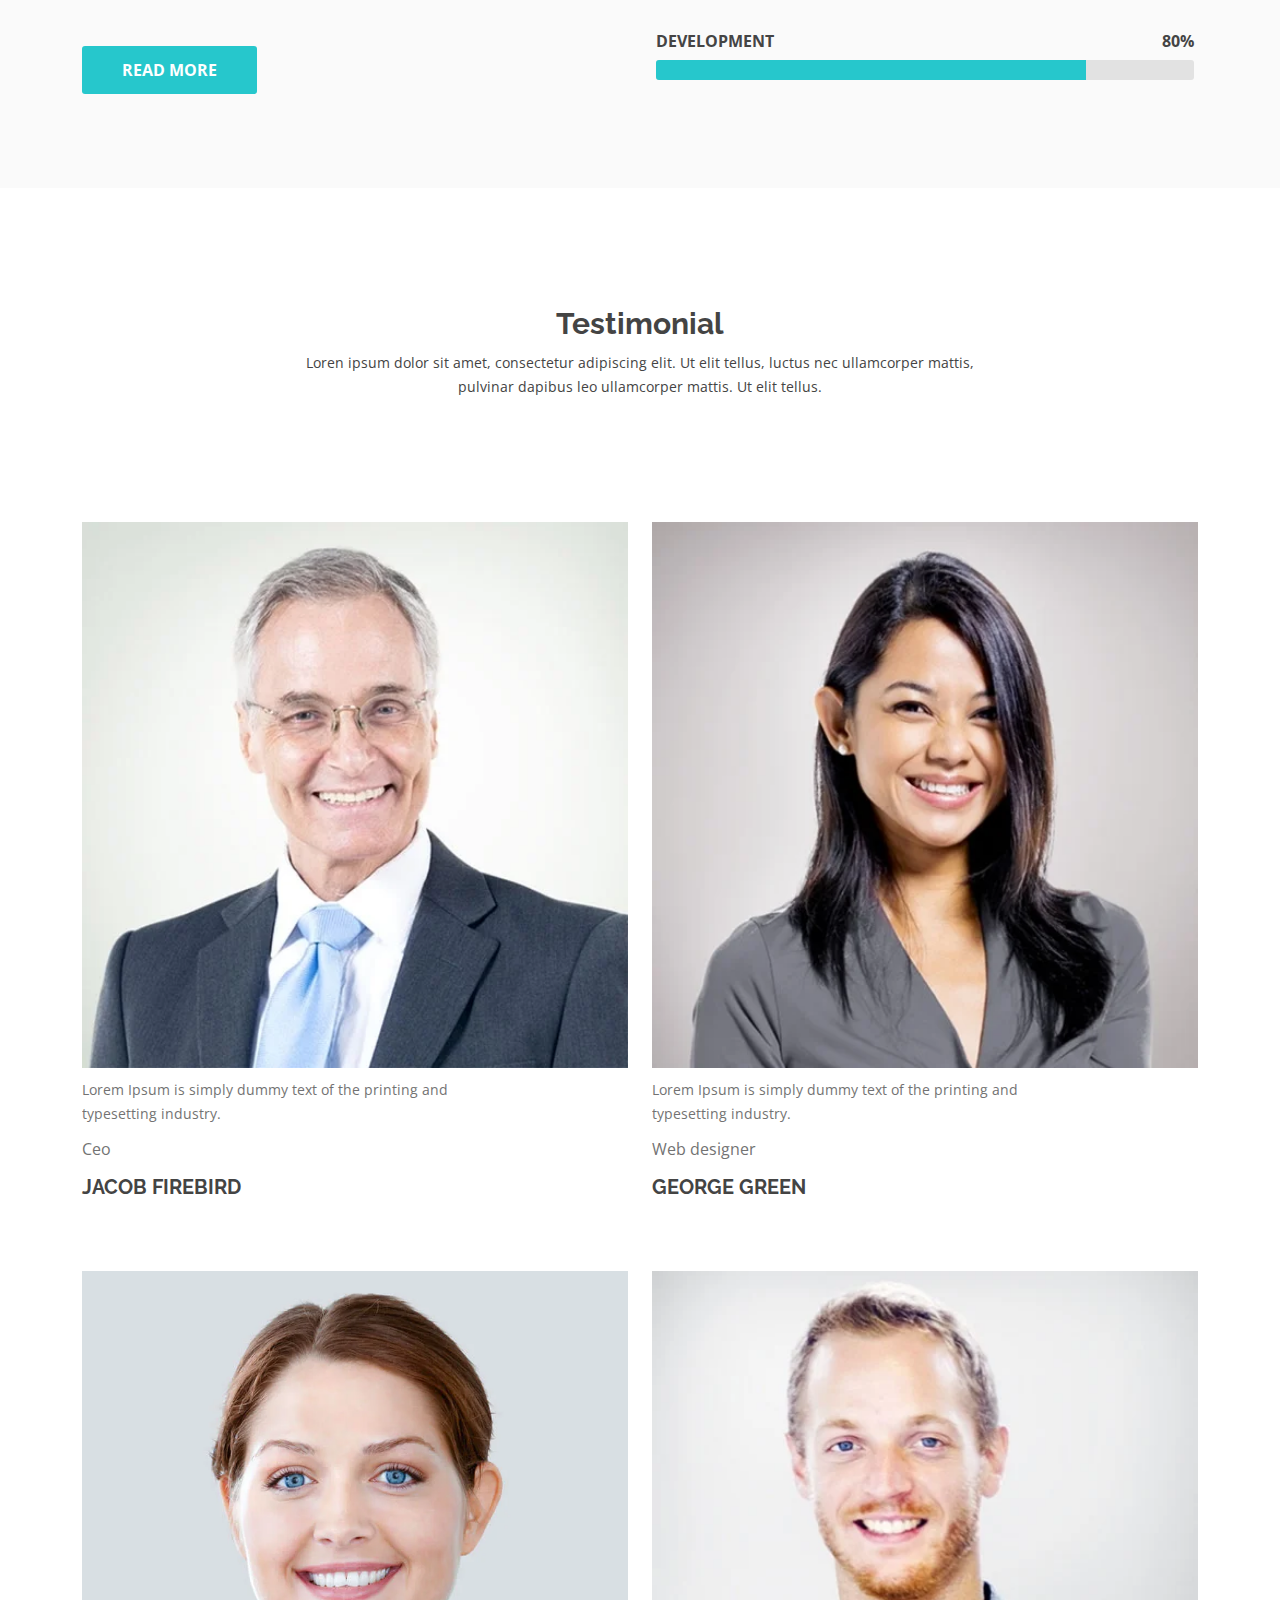
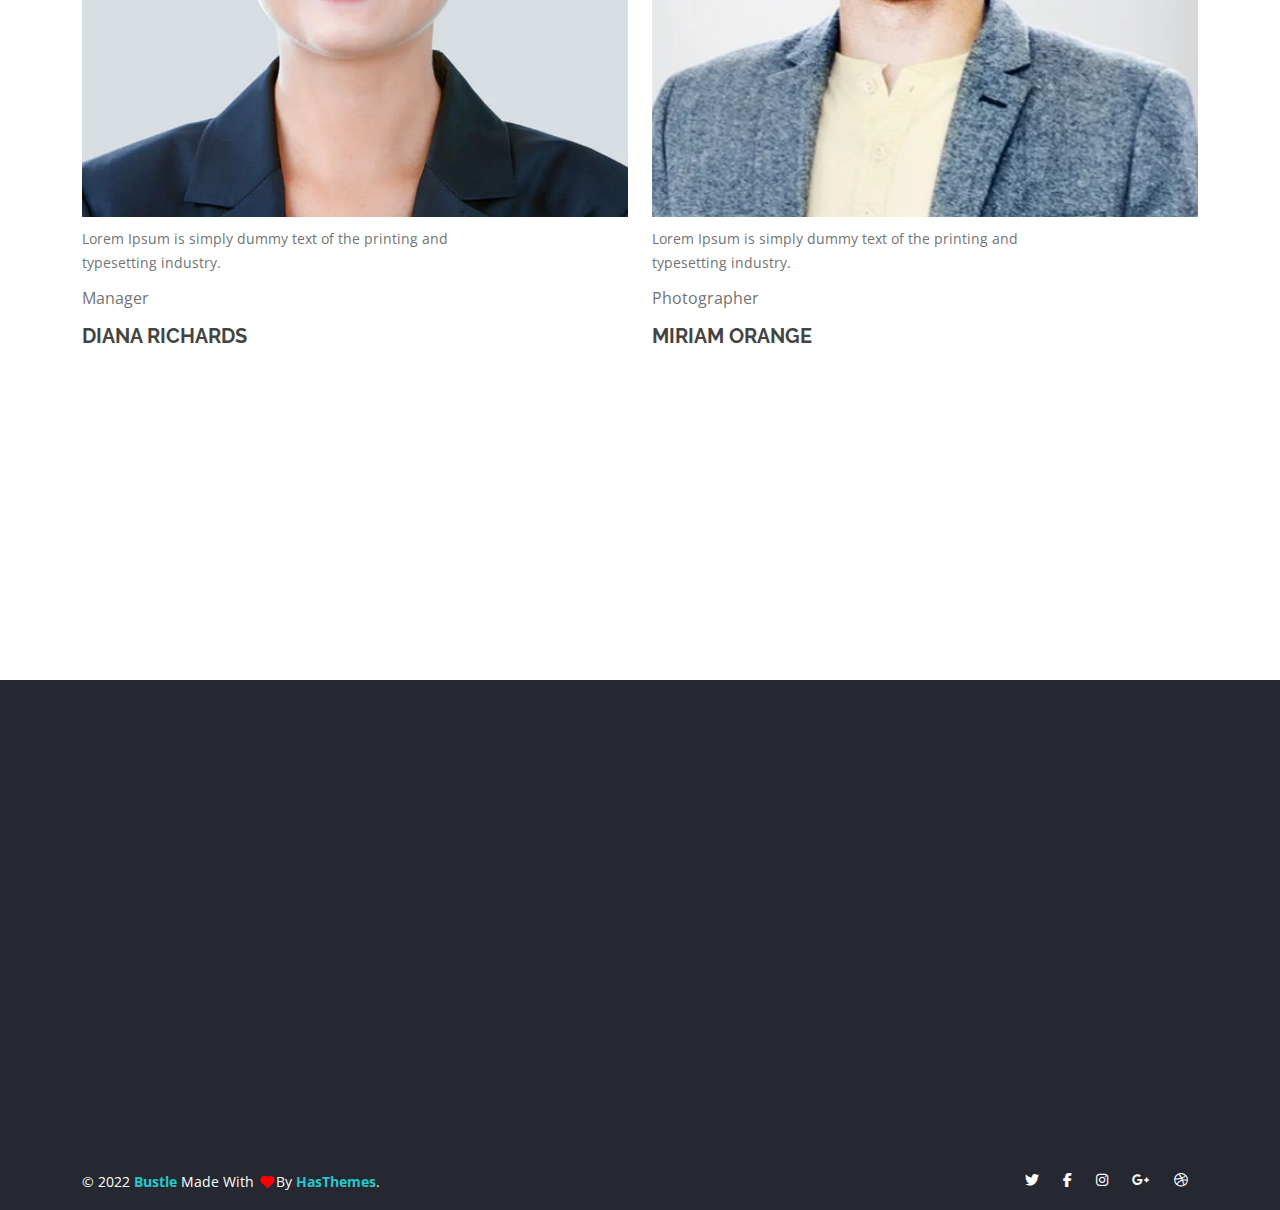
==== commit 7f14ead8: "first" ====
--- a/abotus.html
+++ b/abotus.html
@@ -90,9 +90,8 @@
                 <div class="col-auto">
                     <nav>
                         <ul class="d-flex m-0">
-                            <li><a href="index.html" class="py-4 px-lg-4 d-md-block d-none px-md-2"
-                                    style="color:#26c7cc;">HOME</a></li>
-                            <li><a href="abotus.html" class="py-4 px-lg-4 d-md-block d-none px-md-2" id="sank">ABOUT</a>
+                            <li><a href="index.html" class="py-4 px-lg-4 d-md-block d-none px-md-2">HOME</a></li>
+                            <li><a href="abotus.html" class="py-4 px-lg-4 d-md-block d-none px-md-2 " style="color:#26c7cc;" id="sank">ABOUT</a>
                             </li>
                             <li><a href="SERVICES.html" class="py-4 px-lg-4 d-md-block d-none px-md-2">SERVICES</a></li>
                             <li><a href="team.html" class="py-4 px-lg-4 d-md-block d-none px-md-2">TEAM</a></li>
@@ -113,12 +112,12 @@
                     </div>
 
                     <ul class="menu_header_sm">
-                        <li><a href=""> HOME</a></li>
-                        <li><a href="">ABOUT US</a></li>
-                        <li><a href="">SERVICES</a></li>
-                        <li><a href="">PROJECTS</a></li>
-                        <li><a href="">BLOG</a></li>
-                        <li><a href="">CONTACTS</a></li>
+                        <li><a href="index.html"> HOME</a></li>
+                        <li><a href="abotus.html">ABOUT US</a></li>
+                        <li><a href="SERVICES.html">SERVICES</a></li>
+                        <li><a href="project.html">PROJECTS</a></li>
+                        <li><a href="blog.html">BLOG</a></li>
+                        <li><a href="contect.html">CONTACTS</a></li>
                     </ul>
 
                 </div>
@@ -289,7 +288,7 @@
                 <div class="col-md-6 ">
                     <div class="mb-4 ">
                         <div class="img_flot">
-                            <img src="assets/asset 19.webp" alt="" class=" flot-start">
+                            <img src="assets/asset 19.webp" alt="" class=" flot-start w-100">
                         </div>
                         <div class=" text-start">
                             <p class="mb-0 opacity-75 mt-5 d-block">Lorem Ipsum is simply dummy text of the printing and
@@ -303,7 +302,7 @@
                 <div class="col-md-6 ">
                     <div class="mb-4 ">
                         <div class="img_flot">
-                            <img src="assets/asset 20.webp" alt="" class=" flot-start">
+                            <img src="assets/asset 20.webp" alt="" class=" flot-start w-100">
                         </div>
                         <div class=" text-start">
                             <p class="mb-0 opacity-75 mt-5 d-block">Lorem Ipsum is simply dummy text of the printing and
@@ -317,7 +316,7 @@
                 <div class="col-md-6 ">
                     <div class="mb-4 ">
                         <div class="img_flot">
-                            <img src="assets/asset 21.webp" alt="" class=" flot-start">
+                            <img src="assets/asset 21.webp" alt="" class=" flot-start w-100">
                         </div>
                         <div class=" text-start">
                             <p class="mb-0 opacity-75 mt-5 d-block">Lorem Ipsum is simply dummy text of the printing and
@@ -331,7 +330,7 @@
                 <div class="col-md-6 ">
                     <div class="mb-4 ">
                         <div class="img_flot">
-                            <img src="assets/asset 22.webp" alt="" class=" flot-start">
+                            <img src="assets/asset 22.webp" alt="" class=" flot-start w-100">
                         </div>
                         <div class=" text-start">
                             <p class="mb-0 opacity-75 mt-5 d-block">Lorem Ipsum is simply dummy text of the printing and
--- a/css/style.css
+++ b/css/style.css
@@ -396,8 +396,8 @@
 
 .img_flot img{
    float: left;
-   width: 31%;
-   padding-right: 20px;
+   margin-bottom: 10px;
+   
 }
 
 .parallax::before{
